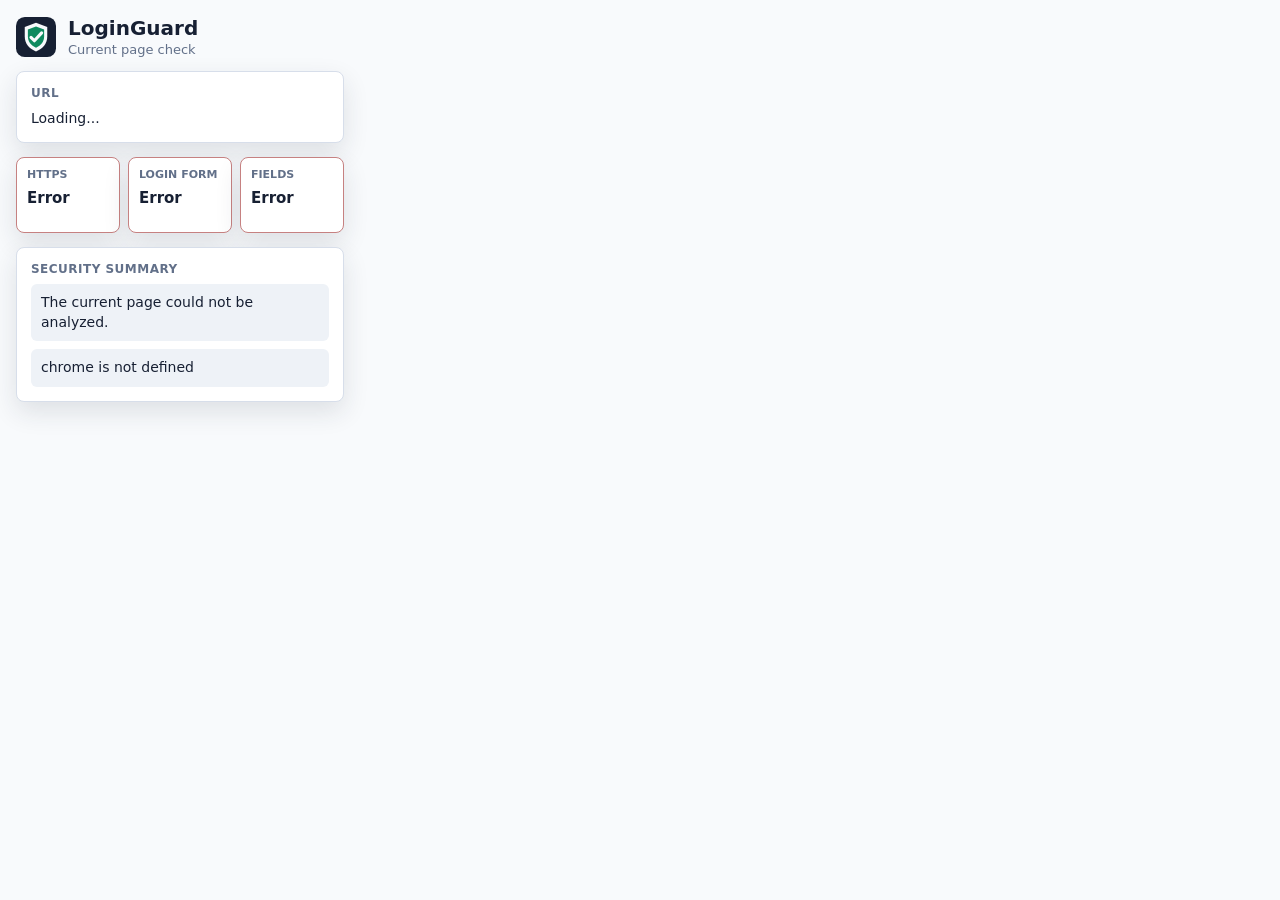
==== src/popup/popup.html @ a4458d27 "refactor: organize extension architecture" ====
<!doctype html>
<html lang="en">
  <head>
    <meta charset="utf-8">
    <meta name="viewport" content="width=device-width, initial-scale=1">
    <title>LoginGuard</title>
    <link rel="stylesheet" href="popup.css">
  </head>
  <body>
    <!-- Popup UI for displaying active-tab security assessment results. -->
    <main class="popup-shell">
      <header class="header">
        <img class="brand-icon" src="../../assets/icons/loginguard.svg" alt="" aria-hidden="true">
        <div>
          <h1>LoginGuard</h1>
          <p class="subtitle">Current page check</p>
        </div>
      </header>

      <section class="panel url-panel" aria-labelledby="url-heading">
        <h2 id="url-heading">URL</h2>
        <p id="current-url" class="url-value">Loading...</p>
      </section>

      <section class="summary" aria-live="polite">
        <article class="status-card" data-state="neutral">
          <span class="status-label">HTTPS</span>
          <strong id="https-status">Checking</strong>
        </article>
        <article class="status-card" data-state="neutral">
          <span class="status-label">Login form</span>
          <strong id="login-status">Checking</strong>
        </article>
        <article class="status-card" data-state="neutral">
          <span class="status-label">Fields</span>
          <strong id="field-status">Checking</strong>
        </article>
      </section>

      <section class="panel" aria-labelledby="details-heading">
        <h2 id="details-heading">Security Summary</h2>
        <ul id="security-summary" class="summary-list">
          <li>Analyzing the visible page...</li>
        </ul>
      </section>
    </main>

    <script src="popup.js" defer></script>
  </body>
</html>
---- src/popup/popup.css ----
/* Popup styling for the local, read-only LoginGuard assessment view. */
:root {
  color-scheme: light dark;
  --bg: #f8fafc;
  --surface: #ffffff;
  --surface-muted: #eef2f7;
  --text: #172033;
  --muted: #627089;
  --border: #d7deea;
  --ok: #0f8a5f;
  --warn: #a05b00;
  --danger: #b42318;
  --shadow: 0 10px 26px rgba(29, 41, 57, 0.12);
}

* {
  box-sizing: border-box;
}

body {
  width: 360px;
  min-height: 420px;
  margin: 0;
  background: var(--bg);
  color: var(--text);
  font-family: Inter, ui-sans-serif, system-ui, -apple-system, BlinkMacSystemFont, "Segoe UI", sans-serif;
  font-size: 14px;
  letter-spacing: 0;
}

.popup-shell {
  display: grid;
  gap: 14px;
  padding: 16px;
}

.header {
  display: flex;
  align-items: center;
  gap: 12px;
}

.brand-icon {
  width: 40px;
  height: 40px;
}

h1,
h2,
p {
  margin: 0;
}

h1 {
  font-size: 20px;
  line-height: 1.2;
}

h2 {
  margin-bottom: 8px;
  color: var(--muted);
  font-size: 12px;
  font-weight: 700;
  letter-spacing: 0.04em;
  text-transform: uppercase;
}

.subtitle {
  margin-top: 2px;
  color: var(--muted);
  font-size: 13px;
}

.panel,
.status-card {
  border: 1px solid var(--border);
  border-radius: 8px;
  background: var(--surface);
  box-shadow: var(--shadow);
}

.panel {
  padding: 14px;
}

.url-value {
  overflow-wrap: anywhere;
  color: var(--text);
  line-height: 1.45;
}

.summary {
  display: grid;
  grid-template-columns: repeat(3, minmax(0, 1fr));
  gap: 8px;
}

.status-card {
  min-height: 76px;
  padding: 10px;
}

.status-label {
  display: block;
  margin-bottom: 8px;
  color: var(--muted);
  font-size: 11px;
  font-weight: 700;
  text-transform: uppercase;
}

.status-card strong {
  display: block;
  font-size: 15px;
  line-height: 1.25;
}

.status-card[data-state="safe"] {
  border-color: color-mix(in srgb, var(--ok) 42%, var(--border));
}

.status-card[data-state="warning"] {
  border-color: color-mix(in srgb, var(--warn) 48%, var(--border));
}

.status-card[data-state="danger"] {
  border-color: color-mix(in srgb, var(--danger) 50%, var(--border));
}

.summary-list {
  display: grid;
  gap: 8px;
  margin: 0;
  padding: 0;
  list-style: none;
}

.summary-list li {
  border-radius: 6px;
  background: var(--surface-muted);
  padding: 9px 10px;
  line-height: 1.4;
}

@media (prefers-color-scheme: dark) {
  :root {
    --bg: #111827;
    --surface: #1f2937;
    --surface-muted: #2c3748;
    --text: #f8fafc;
    --muted: #b8c2d4;
    --border: #3f4a5f;
    --shadow: 0 10px 26px rgba(0, 0, 0, 0.22);
  }
}
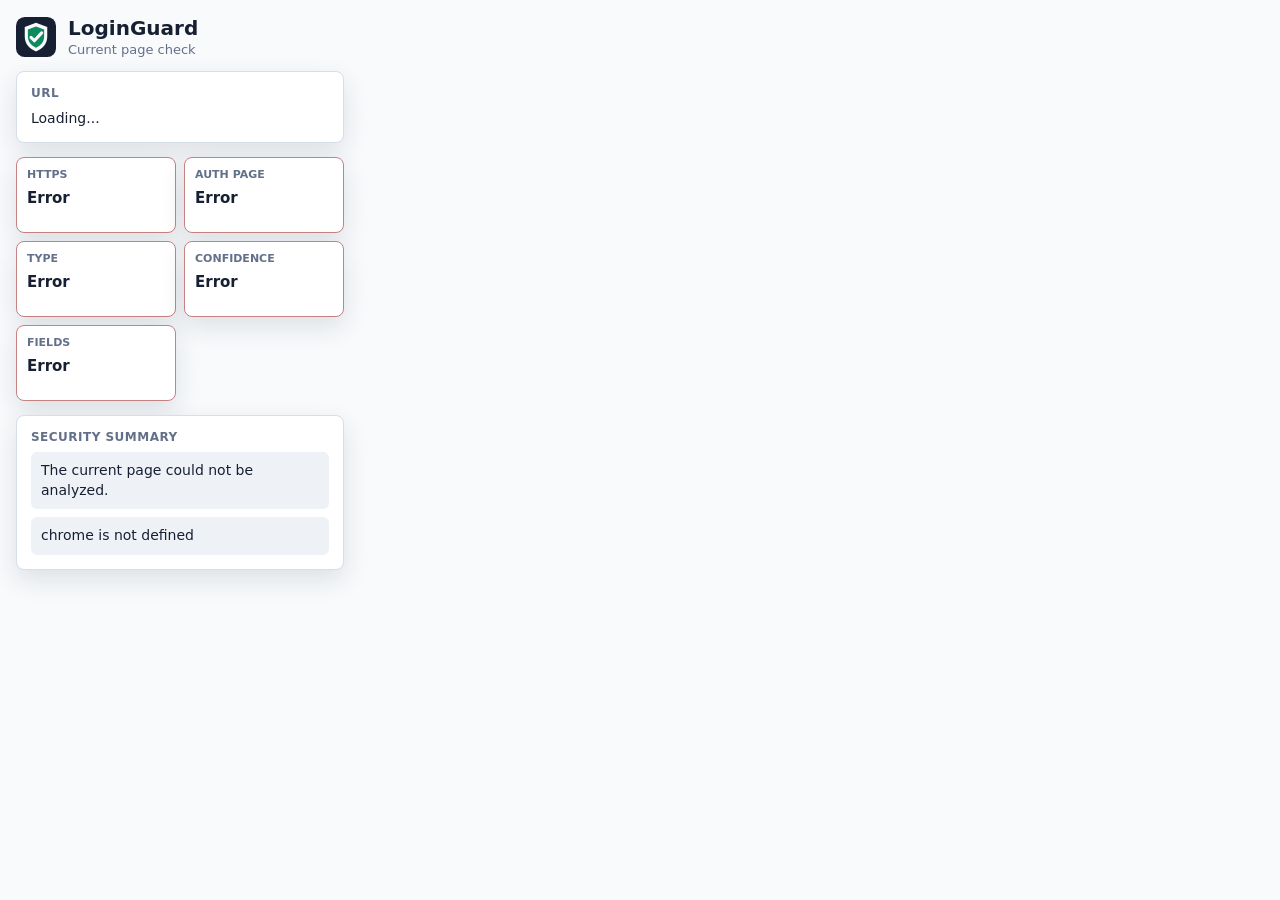
==== commit f8f871eb: "feat: improve login detection engine and popup UI" ====
--- a/src/popup/popup.html
+++ b/src/popup/popup.html
@@ -28,8 +28,16 @@
           <strong id="https-status">Checking</strong>
         </article>
         <article class="status-card" data-state="neutral">
-          <span class="status-label">Login form</span>
+          <span class="status-label">Auth Page</span>
           <strong id="login-status">Checking</strong>
+        </article>
+        <article class="status-card" data-state="neutral">
+          <span class="status-label">Type</span>
+          <strong id="auth-type-status">Checking</strong>
+        </article>
+        <article class="status-card" data-state="neutral">
+          <span class="status-label">Confidence</span>
+          <strong id="confidence-status">Checking</strong>
         </article>
         <article class="status-card" data-state="neutral">
           <span class="status-label">Fields</span>
--- a/src/popup/popup.css
+++ b/src/popup/popup.css
@@ -91,7 +91,7 @@
 
 .summary {
   display: grid;
-  grid-template-columns: repeat(3, minmax(0, 1fr));
+  grid-template-columns: repeat(2, minmax(0, 1fr));
   gap: 8px;
 }
 
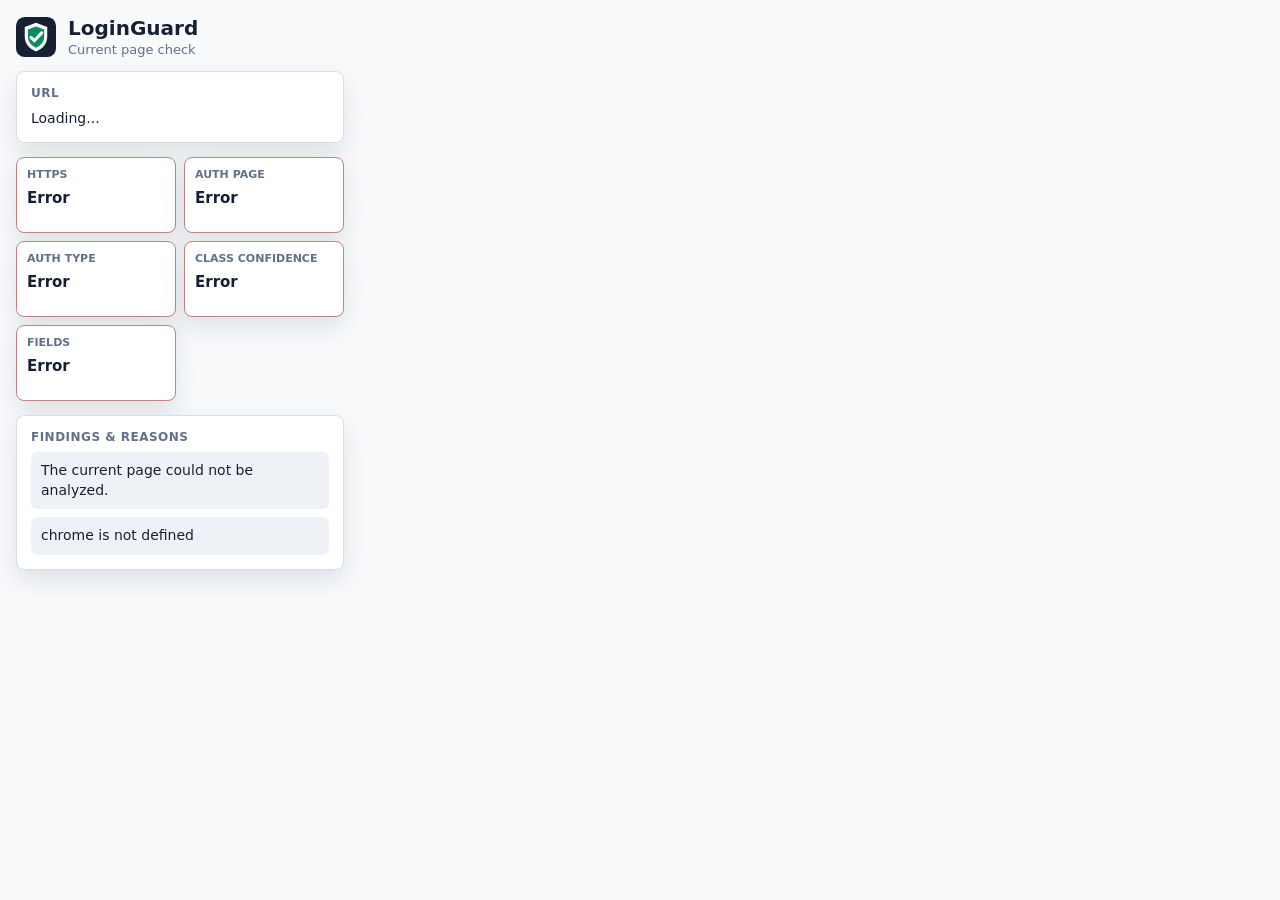
==== commit 092aec2d: "feat: add authentication classifier" ====
--- a/src/popup/popup.html
+++ b/src/popup/popup.html
@@ -32,11 +32,11 @@
           <strong id="login-status">Checking</strong>
         </article>
         <article class="status-card" data-state="neutral">
-          <span class="status-label">Type</span>
+          <span class="status-label">Auth Type</span>
           <strong id="auth-type-status">Checking</strong>
         </article>
         <article class="status-card" data-state="neutral">
-          <span class="status-label">Confidence</span>
+          <span class="status-label">Class Confidence</span>
           <strong id="confidence-status">Checking</strong>
         </article>
         <article class="status-card" data-state="neutral">
@@ -46,7 +46,7 @@
       </section>
 
       <section class="panel" aria-labelledby="details-heading">
-        <h2 id="details-heading">Security Summary</h2>
+        <h2 id="details-heading">Findings &amp; Reasons</h2>
         <ul id="security-summary" class="summary-list">
           <li>Analyzing the visible page...</li>
         </ul>
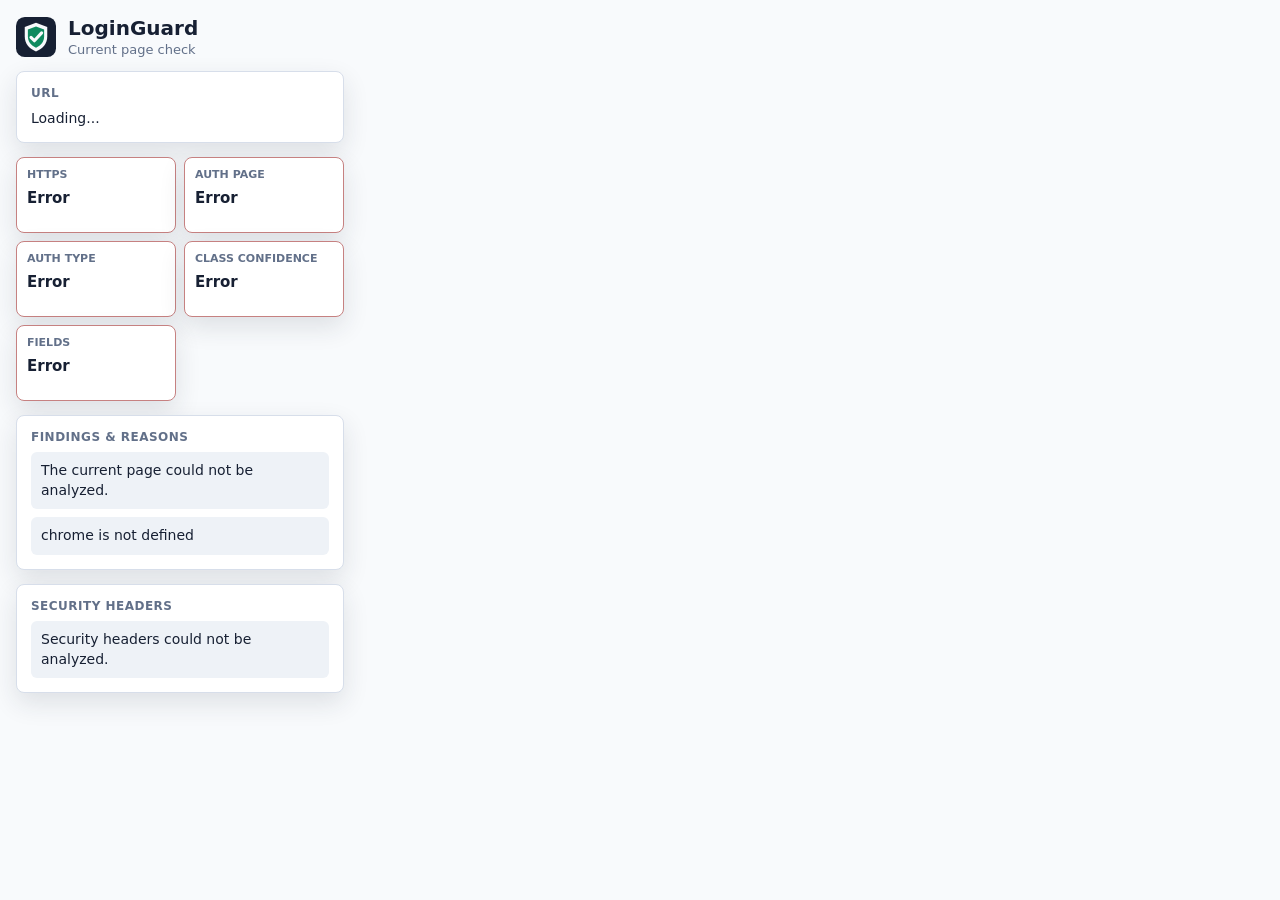
==== commit e375ae8f: "feat: add security headers scanner" ====
--- a/src/popup/popup.html
+++ b/src/popup/popup.html
@@ -51,6 +51,13 @@
           <li>Analyzing the visible page...</li>
         </ul>
       </section>
+
+      <section class="panel" aria-labelledby="headers-heading">
+        <h2 id="headers-heading">Security Headers</h2>
+        <ul id="security-headers" class="summary-list">
+          <li>Checking available response headers...</li>
+        </ul>
+      </section>
     </main>
 
     <script src="popup.js" defer></script>
